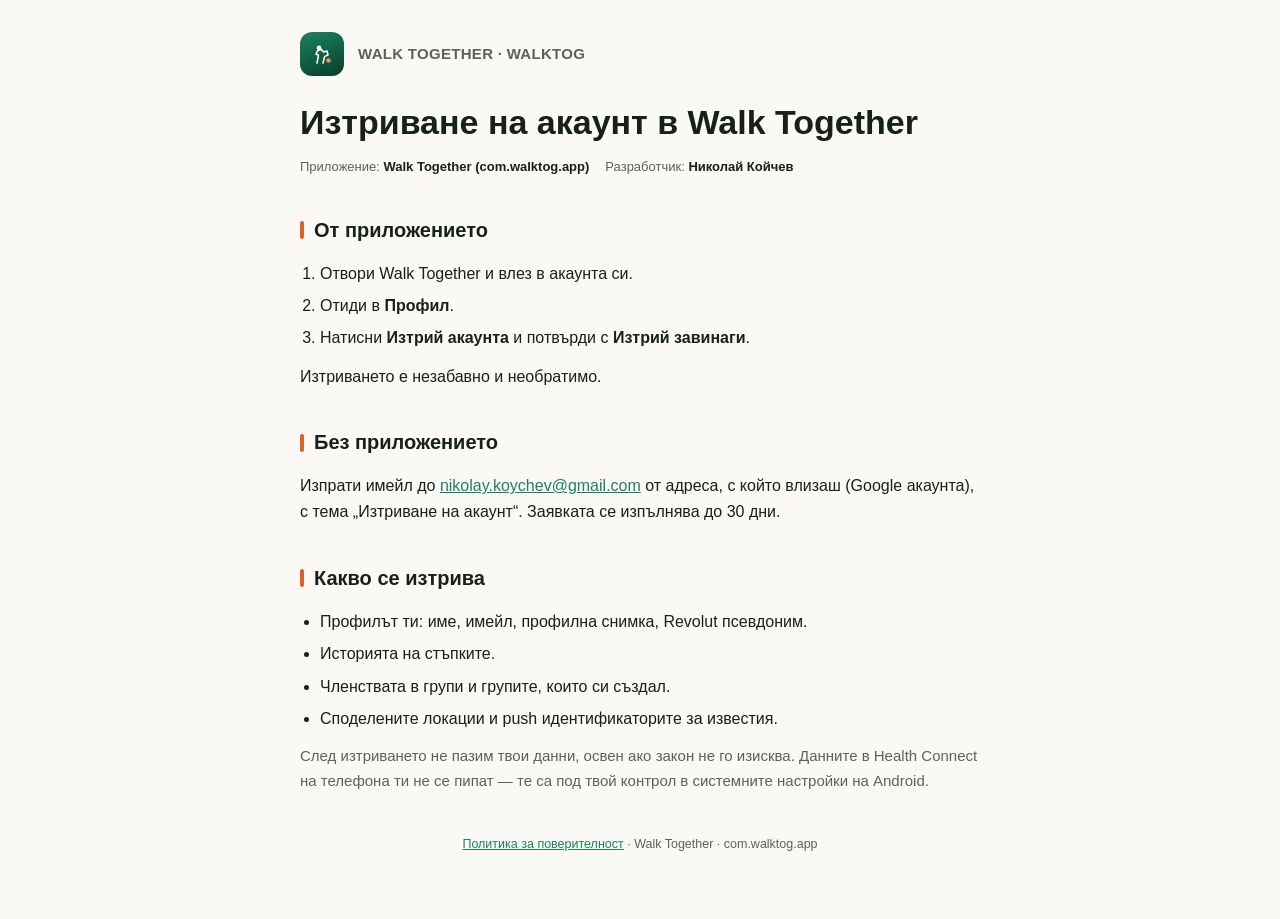
==== delete-account.html @ 0e9a50a5 "Add public privacy policy and account deletion pages for Google Play Co-Authored-By: Claude Opus 5.5" ====
<!doctype html>
<html lang="bg">
<head>
<meta charset="utf-8">
<meta name="viewport" content="width=device-width,initial-scale=1">
<title>Изтриване на акаунт – Walk Together</title>
<link rel="stylesheet" href="style.css">
</head>
<body>
<div class="wrap">
  <header>
    <div class="mark"><svg viewBox="0 0 24 24" fill="none"><circle cx="9" cy="6" r="2.4" fill="#fff"/><path d="M13 21l1.6-6.4L18 13l-1-4-3.4 1-2.1-2.6-3.8 1.2L6 12l2.5 1.2L7 21" stroke="#fff" stroke-width="1.6" stroke-linecap="round" stroke-linejoin="round"/><circle cx="18.5" cy="18.5" r="2.2" fill="#ff8f63"/></svg></div>
    <span class="brand-name">WALK TOGETHER · WALKTOG</span>
  </header>

  <h1>Изтриване на акаунт в Walk Together</h1>
  <div class="meta">
    <span>Приложение: <strong>Walk Together (com.walktog.app)</strong></span>
    <span>Разработчик: <strong>Николай Койчев</strong></span>
  </div>

  <section>
    <h2>От приложението</h2>
    <ol>
      <li>Отвори Walk Together и влез в акаунта си.</li>
      <li>Отиди в <strong>Профил</strong>.</li>
      <li>Натисни <strong>Изтрий акаунта</strong> и потвърди с <strong>Изтрий завинаги</strong>.</li>
    </ol>
    <p>Изтриването е незабавно и необратимо.</p>
  </section>

  <section>
    <h2>Без приложението</h2>
    <p>Изпрати имейл до <a href="mailto:nikolay.koychev@gmail.com?subject=WalkTog%20-%20%D0%B8%D0%B7%D1%82%D1%80%D0%B8%D0%B2%D0%B0%D0%BD%D0%B5%20%D0%BD%D0%B0%20%D0%B0%D0%BA%D0%B0%D1%83%D0%BD%D1%82">nikolay.koychev@gmail.com</a> от адреса, с който влизаш (Google акаунта), с тема „Изтриване на акаунт“. Заявката се изпълнява до 30 дни.</p>
  </section>

  <section>
    <h2>Какво се изтрива</h2>
    <ul>
      <li>Профилът ти: име, имейл, профилна снимка, Revolut псевдоним.</li>
      <li>Историята на стъпките.</li>
      <li>Членствата в групи и групите, които си създал.</li>
      <li>Споделените локации и push идентификаторите за известия.</li>
    </ul>
    <p class="sub">След изтриването не пазим твои данни, освен ако закон не го изисква. Данните в Health Connect на телефона ти не се пипат — те са под твой контрол в системните настройки на Android.</p>
  </section>

  <footer><a href="privacy.html">Политика за поверителност</a> · Walk Together · com.walktog.app</footer>
</div>
</body>
</html>
---- style.css ----
:root{--bg:#faf9f5;--surface:#fff;--text:#16211b;--text-secondary:#57645b;--border:#e3e7e0;--brand:#1a835f;--brand-dark:#0a3d2c;--accent:#d9622a;color-scheme:light}
@media (prefers-color-scheme:dark){:root{--bg:#0e1512;--surface:#141d18;--text:#edf2ee;--text-secondary:#9aaba0;--border:#263329;--brand:#3fbd91;--brand-dark:#1a835f;--accent:#ff8f63;color-scheme:dark}}
*{box-sizing:border-box}
body{margin:0;background:var(--bg);color:var(--text);font-family:-apple-system,"Segoe UI",Roboto,sans-serif;line-height:1.65;padding:32px 16px 64px}
.wrap{max-width:680px;margin:0 auto}
header{display:flex;align-items:center;gap:14px}
.mark{width:44px;height:44px;border-radius:12px;background:linear-gradient(160deg,var(--brand),var(--brand-dark));display:flex;align-items:center;justify-content:center;flex-shrink:0}
.mark svg{width:24px;height:24px}
.brand-name{font-weight:600;font-size:15px;color:var(--text-secondary);letter-spacing:.02em}
h1{font-size:clamp(26px,5vw,34px);margin:18px 0 6px;text-wrap:balance}
.meta{display:flex;flex-wrap:wrap;gap:8px 16px;font-size:13px;color:var(--text-secondary);margin-bottom:36px}
.meta strong{color:var(--text)}
.intro{font-size:17px;color:var(--text-secondary);margin-bottom:40px;padding-bottom:32px;border-bottom:1px solid var(--border)}
section{margin-bottom:36px}
h2{font-size:20px;display:flex;align-items:center;gap:10px;margin:0 0 14px}
h2::before{content:"";width:4px;height:18px;border-radius:2px;background:var(--accent);flex-shrink:0}
p{margin:0 0 12px}
.sub{color:var(--text-secondary);font-size:15px}
.card{background:var(--surface);border:1px solid var(--border);border-radius:14px;padding:18px 20px}
.card-grid{display:grid;gap:12px}
.card h3{font-size:15px;margin:0 0 4px;display:flex;align-items:center;gap:8px;flex-wrap:wrap}
.card p{margin:0;font-size:14.5px;color:var(--text-secondary)}
.tag{font-size:11.5px;font-weight:600;padding:2px 9px;border-radius:100px;background:color-mix(in srgb,var(--brand) 14%,transparent);color:var(--brand)}
.tag.optional{background:color-mix(in srgb,var(--accent) 16%,transparent);color:var(--accent)}
ul,ol{margin:0 0 12px;padding-left:20px}
li{margin-bottom:6px}
.tbl-wrap{overflow-x:auto;border:1px solid var(--border);border-radius:12px}
table{width:100%;border-collapse:collapse;font-size:14px}
th,td{text-align:left;padding:10px 12px;border-bottom:1px solid var(--border);vertical-align:top}
tr:last-child td{border-bottom:0}
th{color:var(--text-secondary);font-size:12.5px;text-transform:uppercase;letter-spacing:.03em}
a{color:var(--brand)}
.contact{background:linear-gradient(160deg,var(--brand),var(--brand-dark));color:#fff;border-radius:16px;padding:24px 22px;margin-top:8px}
.contact h2::before{background:rgba(255,255,255,.6)}
.contact p{color:rgba(255,255,255,.88)}
.contact a{color:#fff;font-weight:600}
footer{margin-top:40px;font-size:12.5px;color:var(--text-secondary);text-align:center}
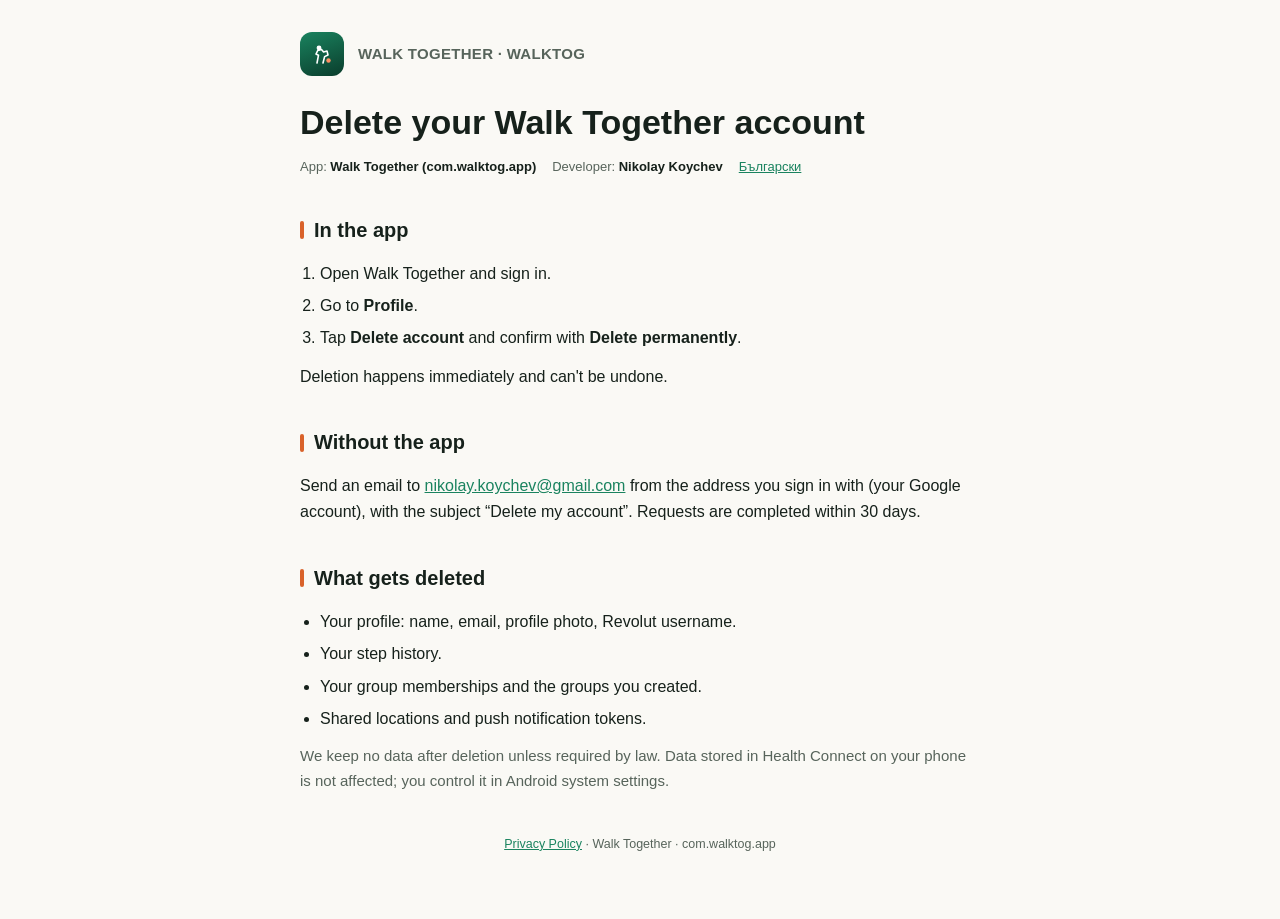
==== commit 34df49ef: "Make English the default for privacy and deletion pages; keep Bulgarian as -bg Co-Authored-By: Claud" ====
--- a/delete-account.html
+++ b/delete-account.html
@@ -1,9 +1,9 @@
 <!doctype html>
-<html lang="bg">
+<html lang="en">
 <head>
 <meta charset="utf-8">
 <meta name="viewport" content="width=device-width,initial-scale=1">
-<title>Изтриване на акаунт – Walk Together</title>
+<title>Delete Your Account – Walk Together</title>
 <link rel="stylesheet" href="style.css">
 </head>
 <body>
@@ -13,39 +13,40 @@
     <span class="brand-name">WALK TOGETHER · WALKTOG</span>
   </header>
 
-  <h1>Изтриване на акаунт в Walk Together</h1>
+  <h1>Delete your Walk Together account</h1>
   <div class="meta">
-    <span>Приложение: <strong>Walk Together (com.walktog.app)</strong></span>
-    <span>Разработчик: <strong>Николай Койчев</strong></span>
+    <span>App: <strong>Walk Together (com.walktog.app)</strong></span>
+    <span>Developer: <strong>Nikolay Koychev</strong></span>
+    <span><a href="delete-account-bg.html">Български</a></span>
   </div>
 
   <section>
-    <h2>От приложението</h2>
+    <h2>In the app</h2>
     <ol>
-      <li>Отвори Walk Together и влез в акаунта си.</li>
-      <li>Отиди в <strong>Профил</strong>.</li>
-      <li>Натисни <strong>Изтрий акаунта</strong> и потвърди с <strong>Изтрий завинаги</strong>.</li>
+      <li>Open Walk Together and sign in.</li>
+      <li>Go to <strong>Profile</strong>.</li>
+      <li>Tap <strong>Delete account</strong> and confirm with <strong>Delete permanently</strong>.</li>
     </ol>
-    <p>Изтриването е незабавно и необратимо.</p>
+    <p>Deletion happens immediately and can't be undone.</p>
   </section>
 
   <section>
-    <h2>Без приложението</h2>
-    <p>Изпрати имейл до <a href="mailto:nikolay.koychev@gmail.com?subject=WalkTog%20-%20%D0%B8%D0%B7%D1%82%D1%80%D0%B8%D0%B2%D0%B0%D0%BD%D0%B5%20%D0%BD%D0%B0%20%D0%B0%D0%BA%D0%B0%D1%83%D0%BD%D1%82">nikolay.koychev@gmail.com</a> от адреса, с който влизаш (Google акаунта), с тема „Изтриване на акаунт“. Заявката се изпълнява до 30 дни.</p>
+    <h2>Without the app</h2>
+    <p>Send an email to <a href="mailto:nikolay.koychev@gmail.com?subject=WalkTog%20-%20delete%20my%20account">nikolay.koychev@gmail.com</a> from the address you sign in with (your Google account), with the subject “Delete my account”. Requests are completed within 30 days.</p>
   </section>
 
   <section>
-    <h2>Какво се изтрива</h2>
+    <h2>What gets deleted</h2>
     <ul>
-      <li>Профилът ти: име, имейл, профилна снимка, Revolut псевдоним.</li>
-      <li>Историята на стъпките.</li>
-      <li>Членствата в групи и групите, които си създал.</li>
-      <li>Споделените локации и push идентификаторите за известия.</li>
+      <li>Your profile: name, email, profile photo, Revolut username.</li>
+      <li>Your step history.</li>
+      <li>Your group memberships and the groups you created.</li>
+      <li>Shared locations and push notification tokens.</li>
     </ul>
-    <p class="sub">След изтриването не пазим твои данни, освен ако закон не го изисква. Данните в Health Connect на телефона ти не се пипат — те са под твой контрол в системните настройки на Android.</p>
+    <p class="sub">We keep no data after deletion unless required by law. Data stored in Health Connect on your phone is not affected; you control it in Android system settings.</p>
   </section>
 
-  <footer><a href="privacy.html">Политика за поверителност</a> · Walk Together · com.walktog.app</footer>
+  <footer><a href="privacy.html">Privacy Policy</a> · Walk Together · com.walktog.app</footer>
 </div>
 </body>
 </html>
